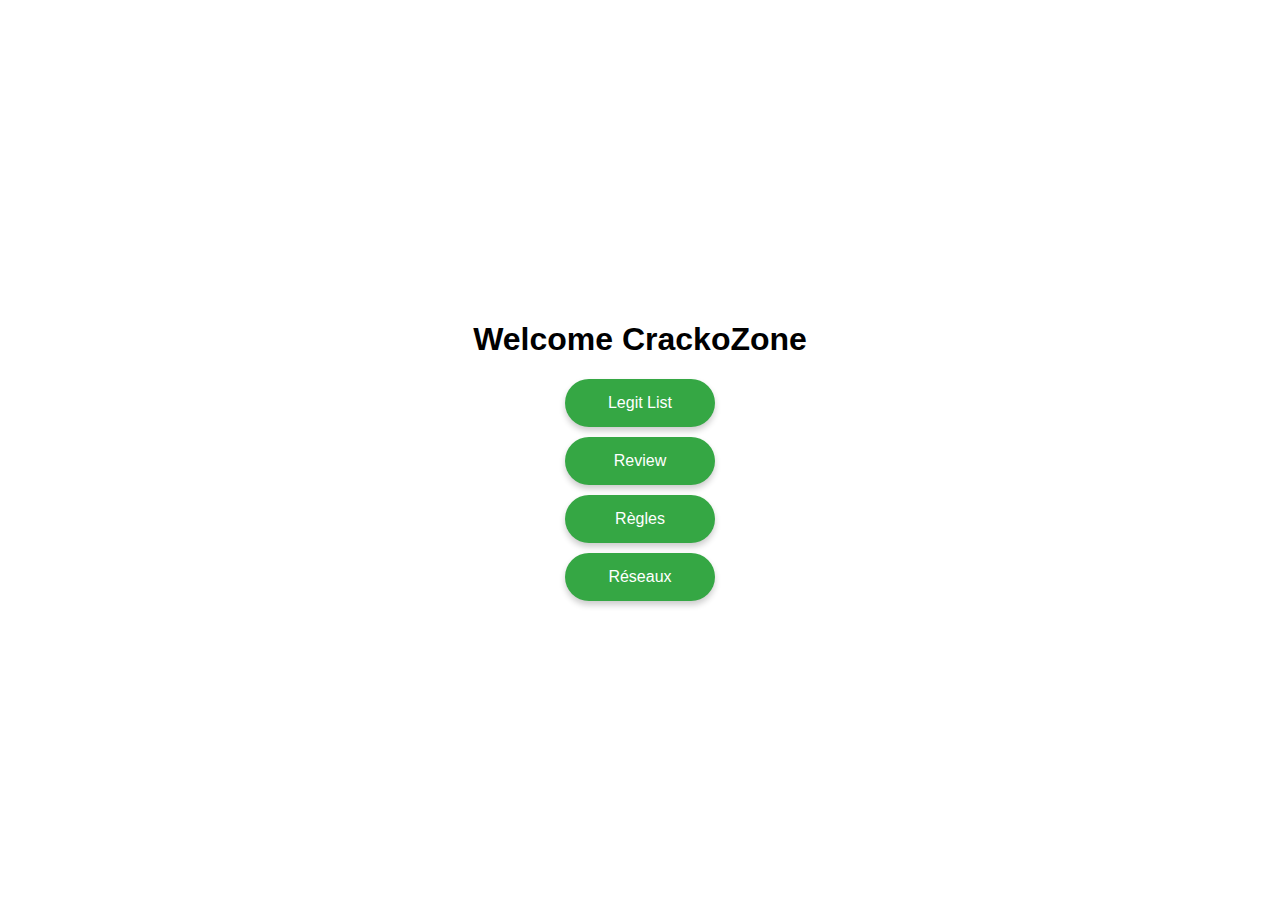
==== index.html @ 0a1b6805 "Update index.html" ====
<!DOCTYPE html>
<html lang="en">
    <head>
        <meta charset="UTF-8">
        <meta name="viewport" content="width=device-width, initial-scale=1.0">
        <link rel="stylesheet" href="styles.css">
        <title>Cracko</title>
    </head>    
    <body>
        <div class="container">
            <div class="welcome-message">
                <h1>Welcome CrackoZone</h1>
            </div>
            <div class="button-container">
                <button onclick="navigateTo('legitlist.html')">Legit List</button>
                <button onclick="navigateTo('https://t.me/+utOPgOLX8uw4Njdk')">Review</button>
                <button onclick="navigateTo('page3.html')">Règles</button>
                <button onclick="navigateTo('page4.html')">Réseaux</button>
            </div>
        </div>
        <script src="script.js"></script>
    </body>


</html>
---- styles.css ----
body {
    margin: 0;
    padding: 0;
    font-family: 'Segoe UI', Tahoma, Geneva, Verdana, sans-serif;
    background-color: #ffffff;
    display: flex;
    justify-content: center;
    align-items: center;
    height: 100vh;
}

.container {
    text-align: center;
}

.welcome-message {
    margin-bottom: 15px;
}

.button-container {
    display: flex;
    flex-direction: column;
    gap: 10px;
}

button {
    padding: 15px;
    font-size: 16px;
    border: none;
    border-radius: 50px;
    background-color: hsl(128, 52%, 43%);
    color: white;
    transition: background-color 0.3s, transform 0.3s, box-shadow 0.3s;
    cursor: pointer;
    width: 150px;
    align-self: center;
    box-shadow: 0 4px 6px rgba(0, 0, 0, 0.2);
}

button:hover {
    background-color: #227e39;
}

button:active {
    transform: scale(0.95);
}

button:focus {
    outline: none;
    box-shadow: 0 0 10px #227e39;
}
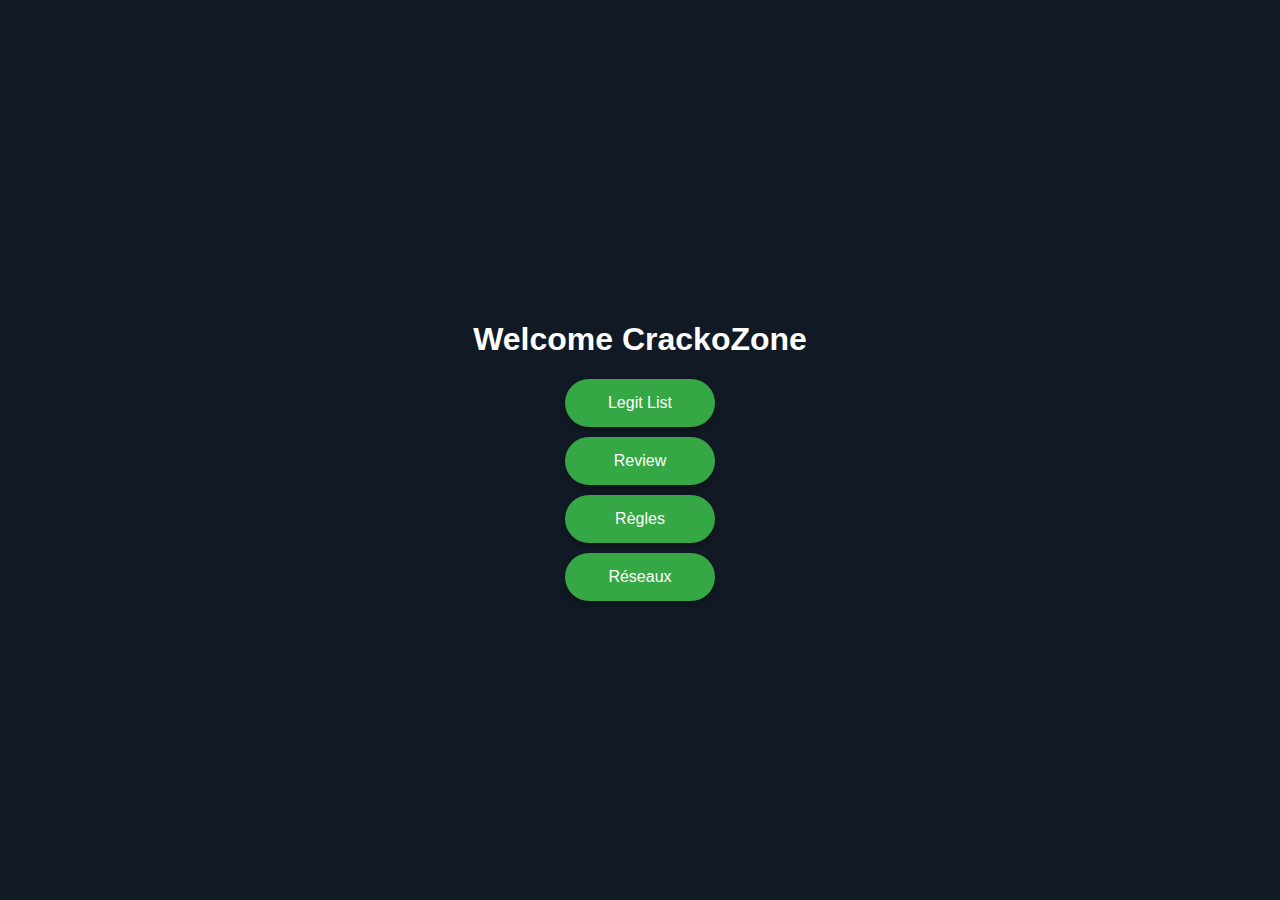
==== commit 15510f6d: "Update index.html" ====
--- a/index.html
+++ b/index.html
@@ -14,8 +14,8 @@
             <div class="button-container">
                 <button onclick="navigateTo('legitlist.html')">Legit List</button>
                 <button onclick="navigateTo('https://t.me/+utOPgOLX8uw4Njdk')">Review</button>
-                <button onclick="navigateTo('page3.html')">Règles</button>
-                <button onclick="navigateTo('page4.html')">Réseaux</button>
+                <button onclick="navigateTo('rules.html')">Règles</button>
+                <button onclick="navigateTo('social.html')">Réseaux</button>
             </div>
         </div>
         <script src="script.js"></script>
--- a/styles.css
+++ b/styles.css
@@ -2,7 +2,7 @@
     margin: 0;
     padding: 0;
     font-family: 'Segoe UI', Tahoma, Geneva, Verdana, sans-serif;
-    background-color: #ffffff;
+    background-color: rgb(17, 25, 36);
     display: flex;
     justify-content: center;
     align-items: center;
@@ -15,6 +15,7 @@
 
 .welcome-message {
     margin-bottom: 15px;
+    color: white;
 }
 
 .button-container {
@@ -35,6 +36,7 @@
     width: 150px;
     align-self: center;
     box-shadow: 0 4px 6px rgba(0, 0, 0, 0.2);
+    color: rbg(17, 25, 36);
 }
 
 button:hover {
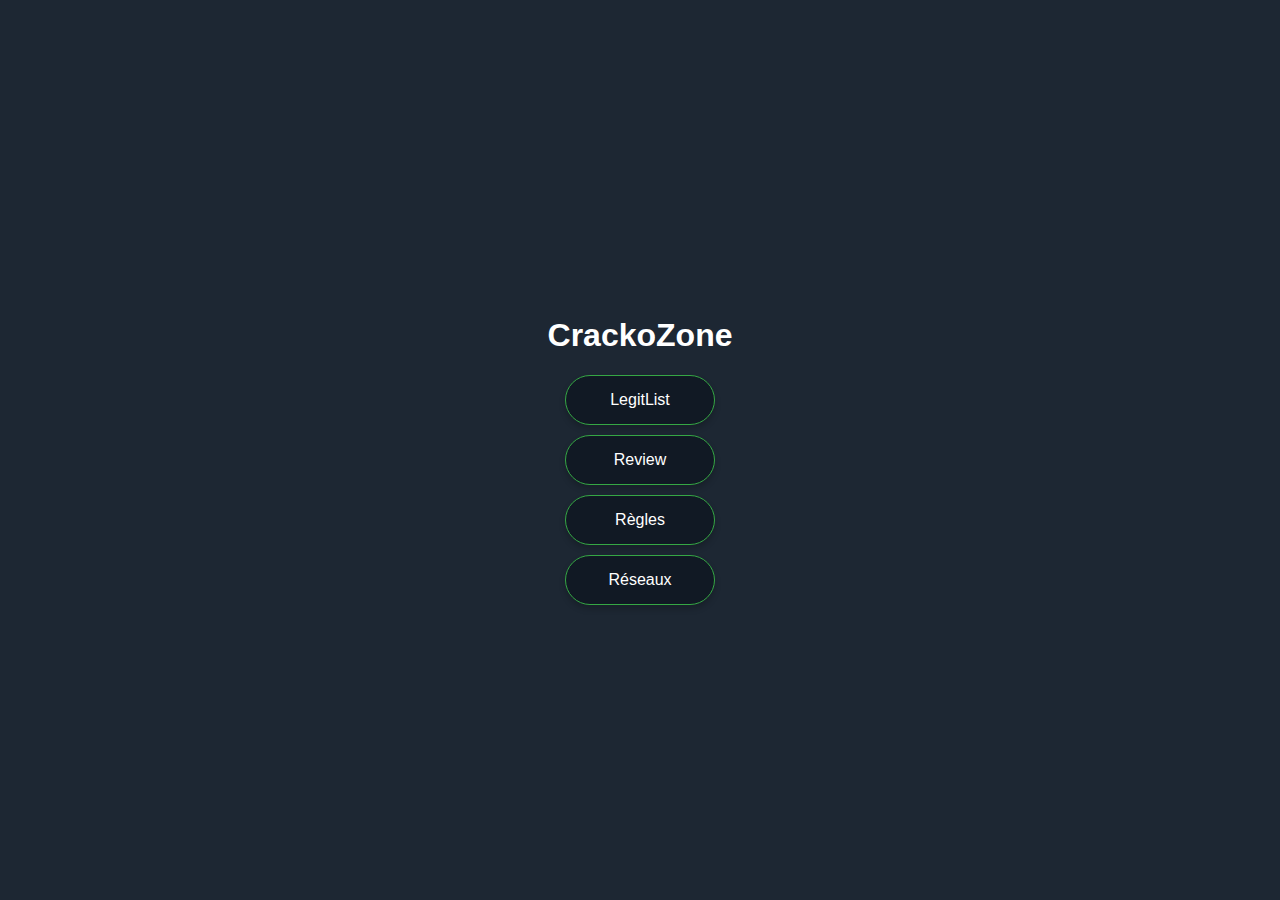
==== commit b2d1bf93: "Update index.html" ====
--- a/index.html
+++ b/index.html
@@ -9,10 +9,10 @@
     <body>
         <div class="container">
             <div class="welcome-message">
-                <h1>Welcome CrackoZone</h1>
+                <h1>CrackoZone</h1>
             </div>
             <div class="button-container">
-                <button onclick="navigateTo('legitlist.html')">Legit List</button>
+                <button onclick="navigateTo('legitlist.html')">LegitList</button>
                 <button onclick="navigateTo('https://t.me/+utOPgOLX8uw4Njdk')">Review</button>
                 <button onclick="navigateTo('rules.html')">Règles</button>
                 <button onclick="navigateTo('social.html')">Réseaux</button>
--- a/styles.css
+++ b/styles.css
@@ -2,7 +2,7 @@
     margin: 0;
     padding: 0;
     font-family: 'Segoe UI', Tahoma, Geneva, Verdana, sans-serif;
-    background-color: rgb(17, 25, 36);
+    background-color: rgb(29, 39, 51);
     display: flex;
     justify-content: center;
     align-items: center;
@@ -27,16 +27,15 @@
 button {
     padding: 15px;
     font-size: 16px;
-    border: none;
+    border: 1px solid hsl(128, 52%, 43%); /* Ajout d'une bordure fine */
     border-radius: 50px;
-    background-color: hsl(128, 52%, 43%);
+    background-color: rgb(17, 25, 36); /* Fond de la même couleur que la page */
     color: white;
     transition: background-color 0.3s, transform 0.3s, box-shadow 0.3s;
     cursor: pointer;
     width: 150px;
     align-self: center;
     box-shadow: 0 4px 6px rgba(0, 0, 0, 0.2);
-    color: rbg(17, 25, 36);
 }
 
 button:hover {
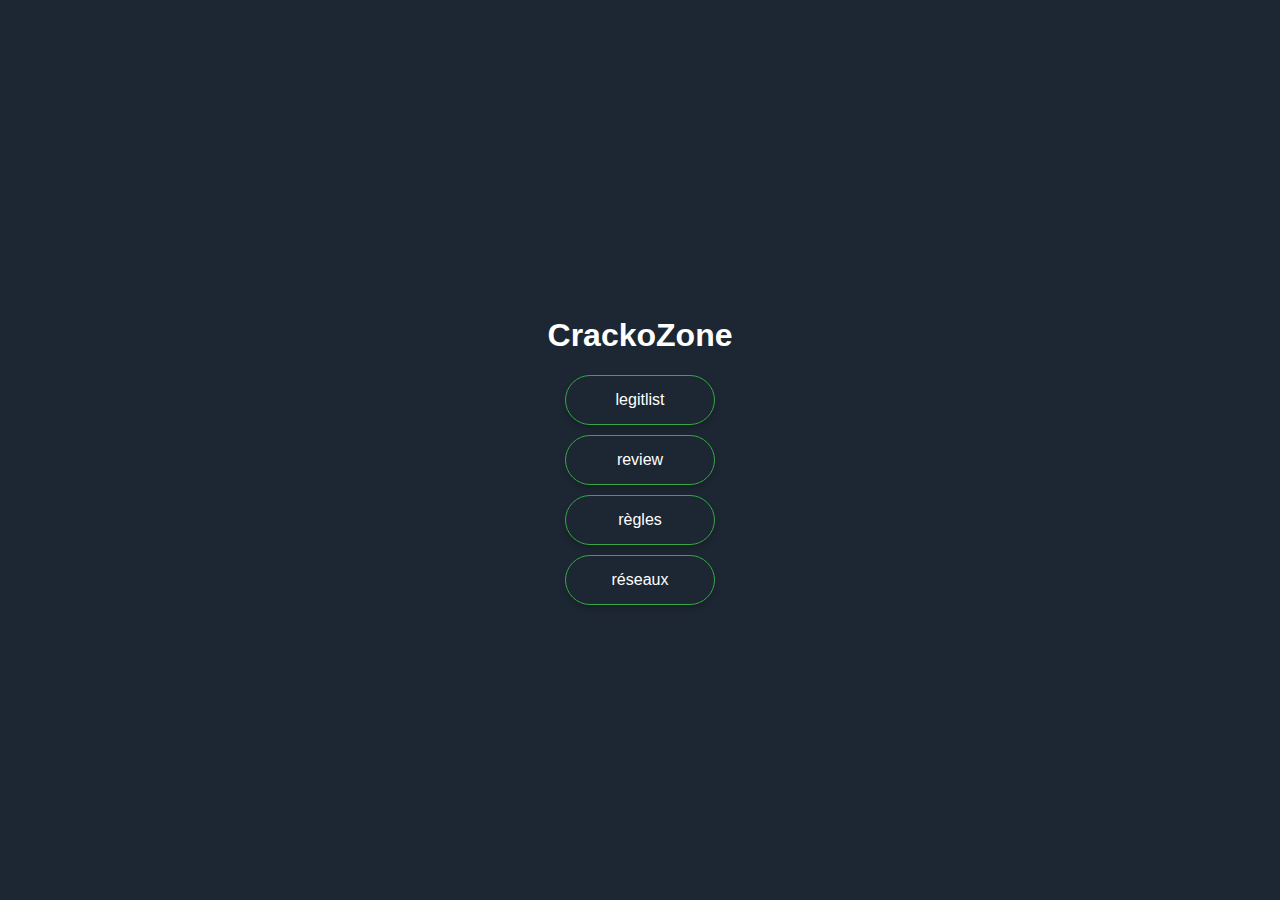
==== commit e2ddff60: "Update index.html" ====
--- a/index.html
+++ b/index.html
@@ -12,10 +12,10 @@
                 <h1>CrackoZone</h1>
             </div>
             <div class="button-container">
-                <button onclick="navigateTo('legitlist.html')">LegitList</button>
-                <button onclick="navigateTo('https://t.me/+utOPgOLX8uw4Njdk')">Review</button>
-                <button onclick="navigateTo('rules.html')">Règles</button>
-                <button onclick="navigateTo('social.html')">Réseaux</button>
+                <button onclick="navigateTo('legitlist.html')">legitlist</button>
+                <button onclick="navigateTo('https://t.me/+utOPgOLX8uw4Njdk')">review</button>
+                <button onclick="navigateTo('rules.html')">règles</button>
+                <button onclick="navigateTo('social.html')">réseaux</button>
             </div>
         </div>
         <script src="script.js"></script>
--- a/styles.css
+++ b/styles.css
@@ -29,7 +29,7 @@
     font-size: 16px;
     border: 1px solid hsl(128, 52%, 43%); /* Ajout d'une bordure fine */
     border-radius: 50px;
-    background-color: rgb(17, 25, 36); /* Fond de la même couleur que la page */
+    background-color: rgb(29, 39, 51); /* Fond de la même couleur que la page */
     color: white;
     transition: background-color 0.3s, transform 0.3s, box-shadow 0.3s;
     cursor: pointer;
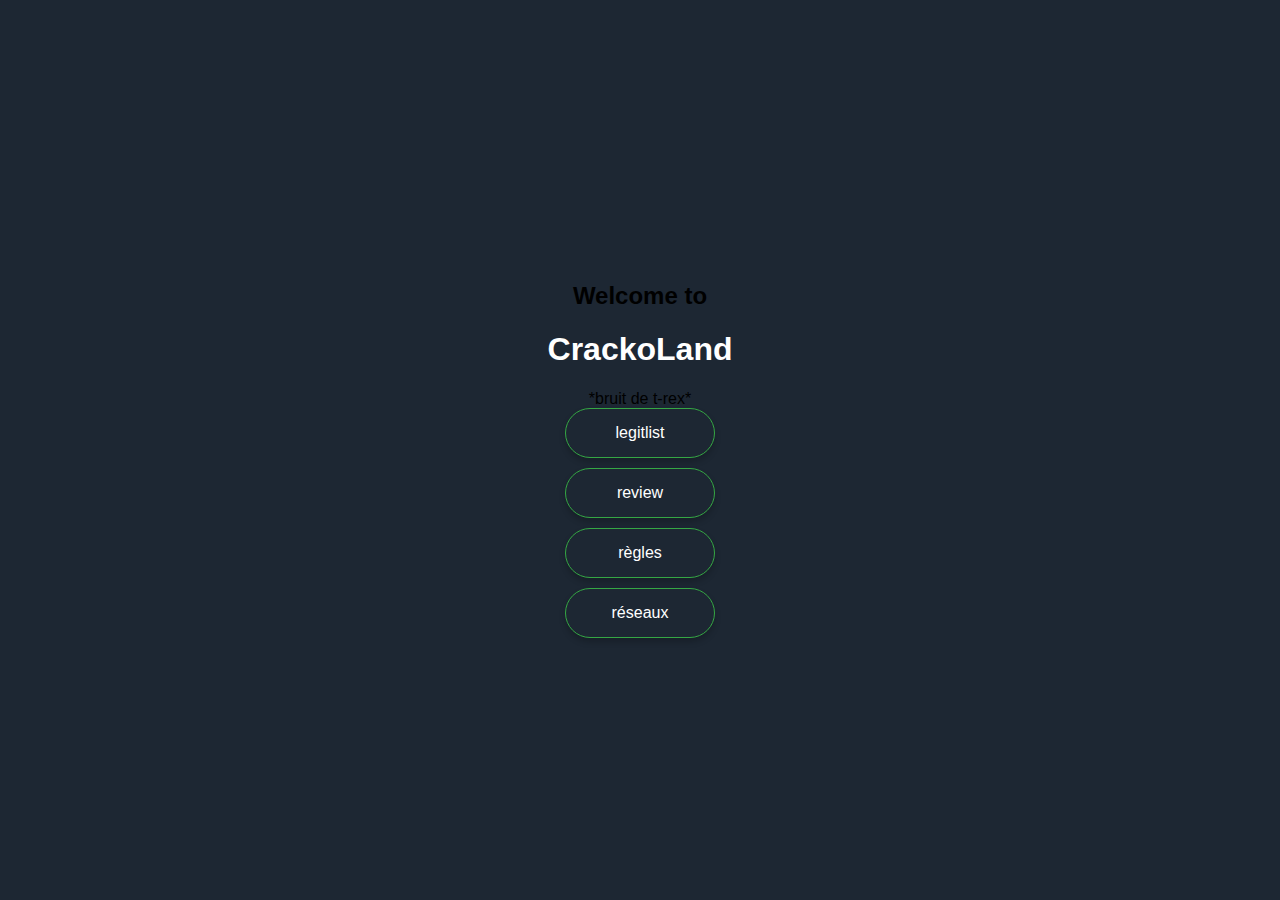
==== commit 306c13ee: "Update index.html" ====
--- a/index.html
+++ b/index.html
@@ -8,8 +8,16 @@
     </head>    
     <body>
         <div class="container">
-            <div class="welcome-message">
-                <h1>CrackoZone</h1>
+            <div class="messages">
+                <div class="up-welcome">
+                    <h2>Welcome to</h2>
+                </div>
+                <div class="welcome-message">
+                    <h1>CrackoLand</h1>
+                </div>
+                <div class="sentence">
+                    Un peu de neuf ça fait pas de mal...
+                </div>
             </div>
             <div class="button-container">
                 <button onclick="navigateTo('legitlist.html')">legitlist</button>
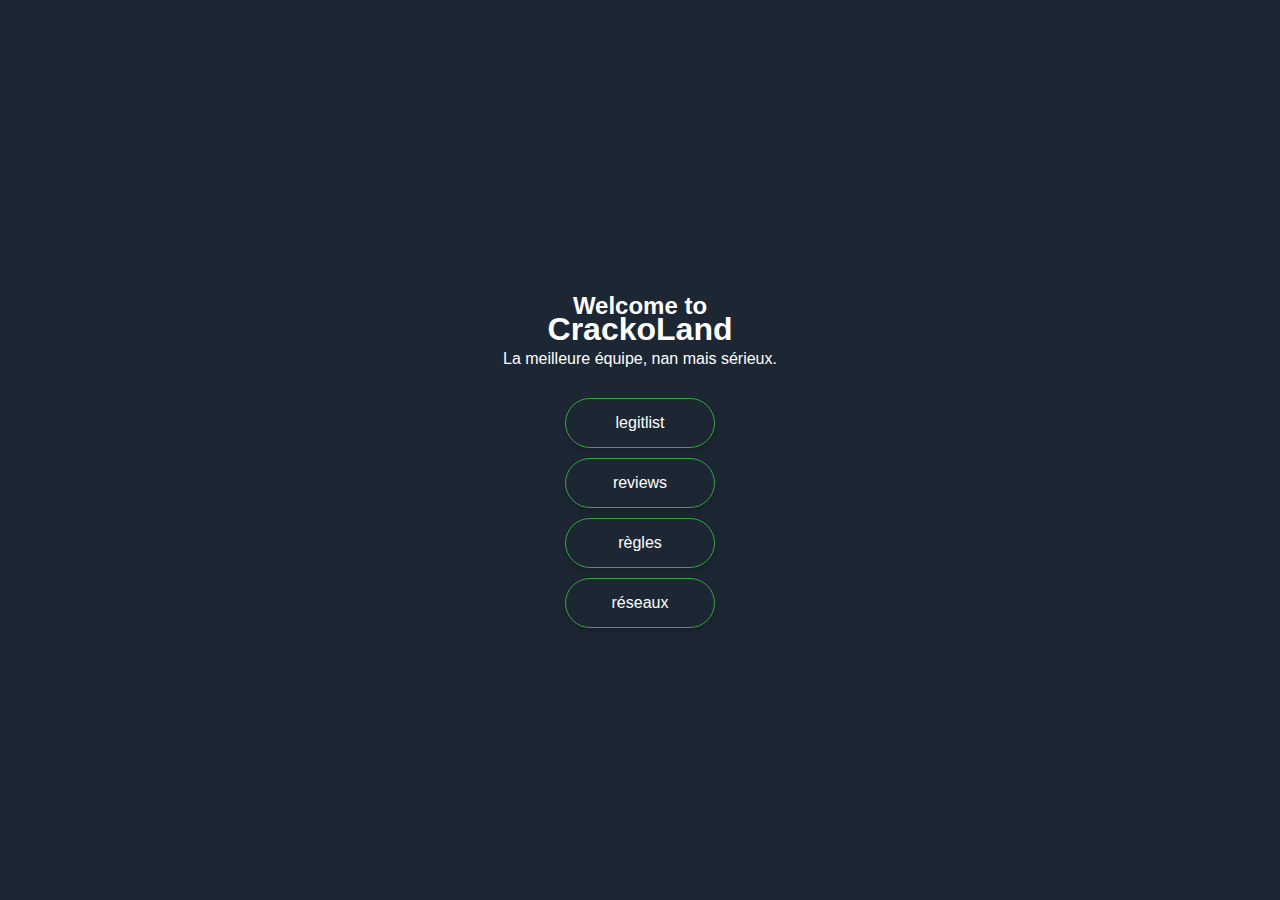
==== commit 62950b18: "Update index.html" ====
--- a/index.html
+++ b/index.html
@@ -21,7 +21,7 @@
             </div>
             <div class="button-container">
                 <button onclick="navigateTo('legitlist.html')">legitlist</button>
-                <button onclick="navigateTo('https://t.me/+utOPgOLX8uw4Njdk')">review</button>
+                <button onclick="navigateTo('https://t.me/+utOPgOLX8uw4Njdk')">reviews</button>
                 <button onclick="navigateTo('rules.html')">règles</button>
                 <button onclick="navigateTo('social.html')">réseaux</button>
             </div>
--- a/styles.css
+++ b/styles.css
@@ -12,7 +12,20 @@
 .container {
     text-align: center;
 }
+.sentence {
+    margin-top: -20px;
+    color: white;
+    margin-bottom: 10px;
+}
 
+.up-welcome {
+    color: white;
+    margin-bottom: -30px;
+}
+
+.messages {
+    margin-bottom: 30px;
+}
 .welcome-message {
     margin-bottom: 15px;
     color: white;
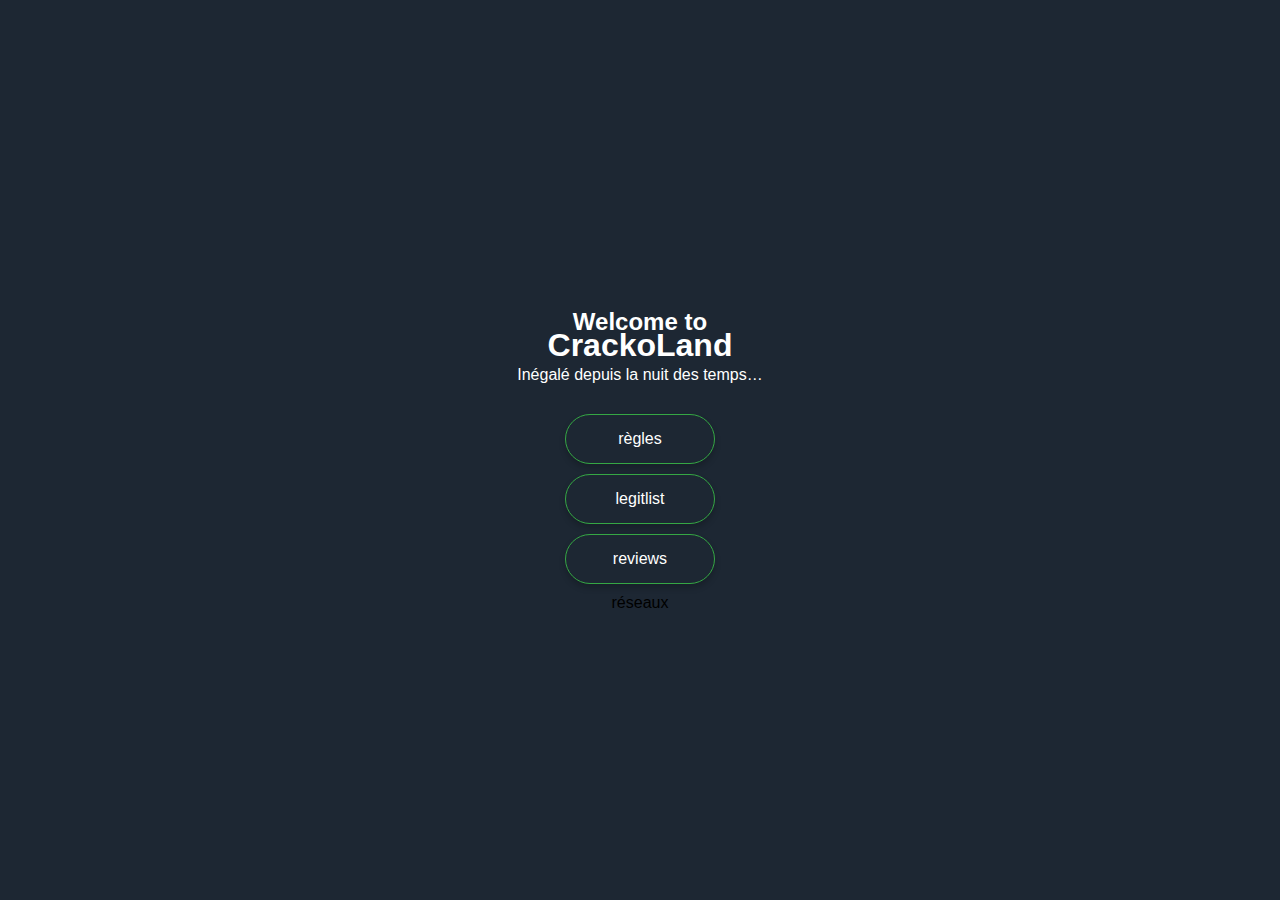
==== commit c2ceeb22: "Update index.html" ====
--- a/index.html
+++ b/index.html
@@ -20,9 +20,9 @@
                 </div>
             </div>
             <div class="button-container">
+                <button onclick="navigateTo('rules.html')">règles</button>
                 <button onclick="navigateTo('legitlist.html')">legitlist</button>
-                <button onclick="navigateTo('https://t.me/+utOPgOLX8uw4Njdk')">reviews</button>
-                <button onclick="navigateTo('rules.html')">règles</button>
+                <button onclick="navigateTo('https://t.me/+utOPgOLX8uw4Njdk')">reviews</button
                 <button onclick="navigateTo('social.html')">réseaux</button>
             </div>
         </div>
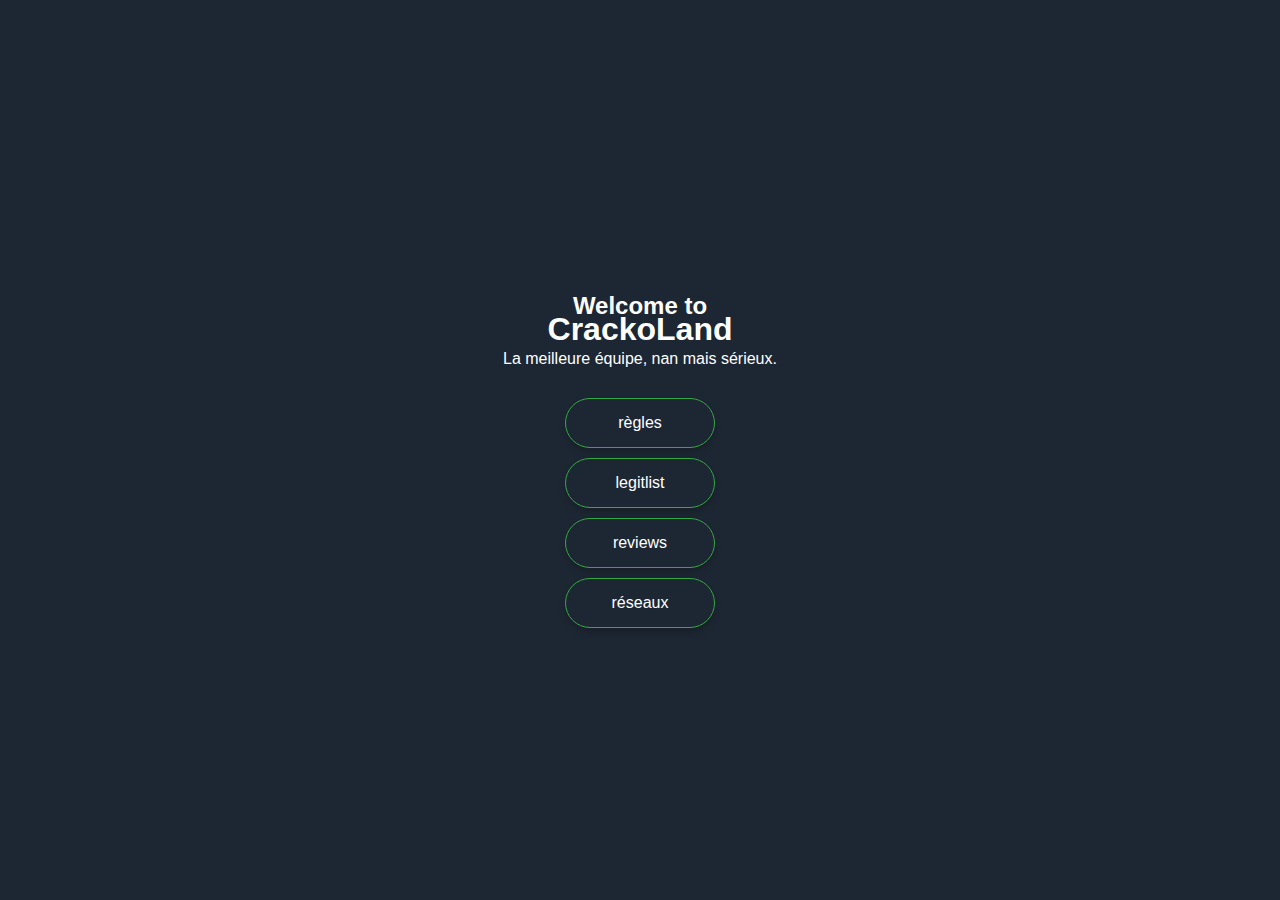
==== commit f99578d7: "Update index.html" ====
--- a/index.html
+++ b/index.html
@@ -22,7 +22,7 @@
             <div class="button-container">
                 <button onclick="navigateTo('rules.html')">règles</button>
                 <button onclick="navigateTo('legitlist.html')">legitlist</button>
-                <button onclick="navigateTo('https://t.me/+utOPgOLX8uw4Njdk')">reviews</button
+                <button onclick="navigateTo('https://t.me/+utOPgOLX8uw4Njdk')">reviews</button>
                 <button onclick="navigateTo('social.html')">réseaux</button>
             </div>
         </div>
